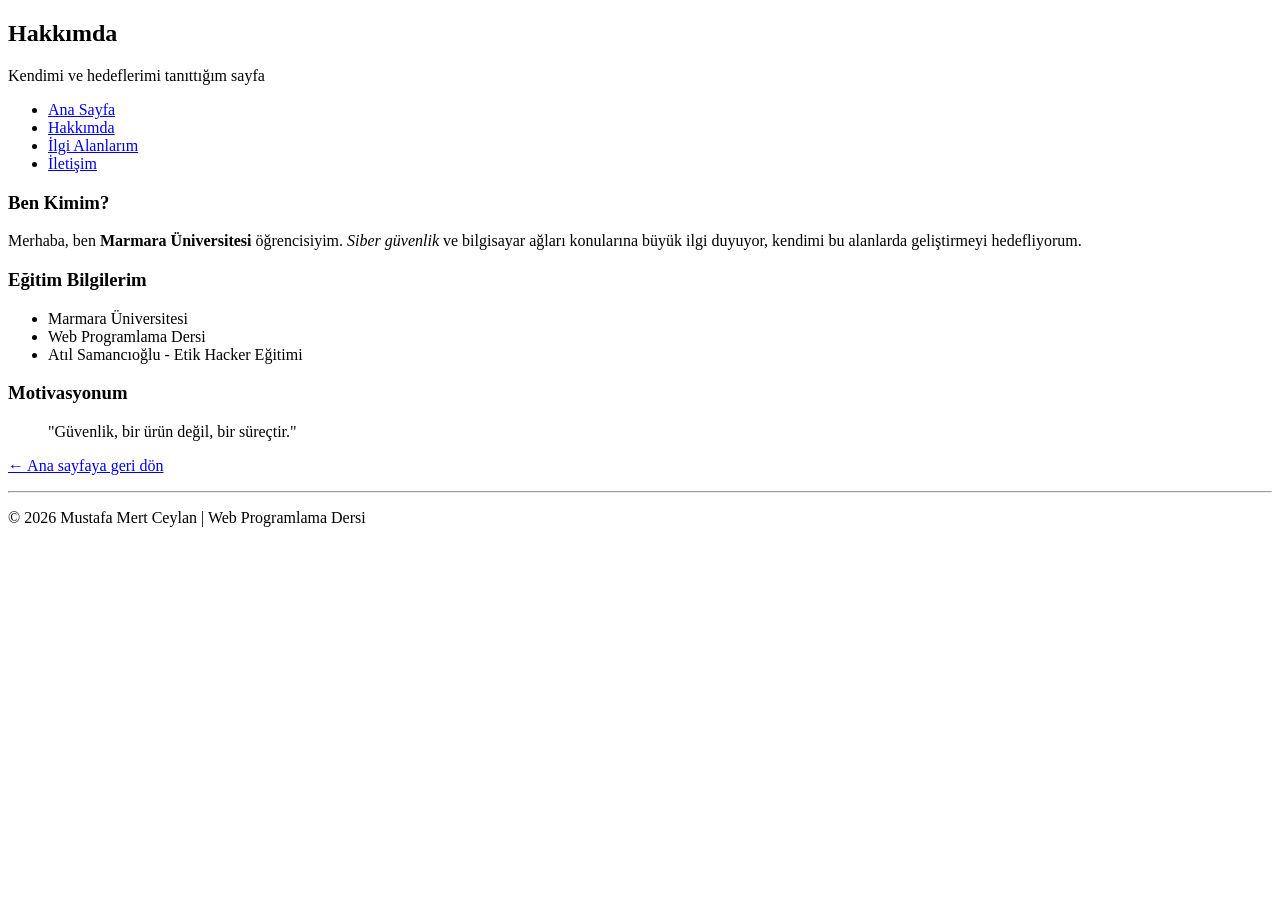
==== about.html @ ae602adf "Add files via upload" ====
<!DOCTYPE html>
<html lang="tr">
<head>
    <meta charset="UTF-8">
    <title>Hakkımda - MustafaMertCeylan</title>
</head>
<body>
    <h2>Hakkımda</h2>
    <p>Kendimi ve hedeflerimi tanıttığım sayfa</p>

    <nav>
        <ul>
            <li><a href="index.html">Ana Sayfa</a></li>
            <li><a href="about.html">Hakkımda</a></li>
            <li><a href="interests.html">İlgi Alanlarım</a></li>
            <li><a href="contact.html">İletişim</a></li>
        </ul>
    </nav>

    <h3>Ben Kimim?</h3>
    <p>Merhaba, ben <strong>Marmara Üniversitesi</strong> öğrencisiyim. <em>Siber güvenlik</em> ve bilgisayar ağları konularına büyük ilgi duyuyor, kendimi bu alanlarda geliştirmeyi hedefliyorum.</p>
    
    <h3>Eğitim Bilgilerim</h3>
    <ul>
        <li>Marmara Üniversitesi</li>
        <li>Web Programlama Dersi</li>
        <li>Atıl Samancıoğlu - Etik Hacker Eğitimi</li>
    </ul>

    <h3>Motivasyonum</h3>
    <blockquote>
        "Güvenlik, bir ürün değil, bir süreçtir."
    </blockquote>

    <p><a href="index.html">← Ana sayfaya geri dön</a></p>
    <hr>
    <footer>
        <p>&copy; 2026 Mustafa Mert Ceylan | Web Programlama Dersi</p>
    </footer>
</body>
</html>
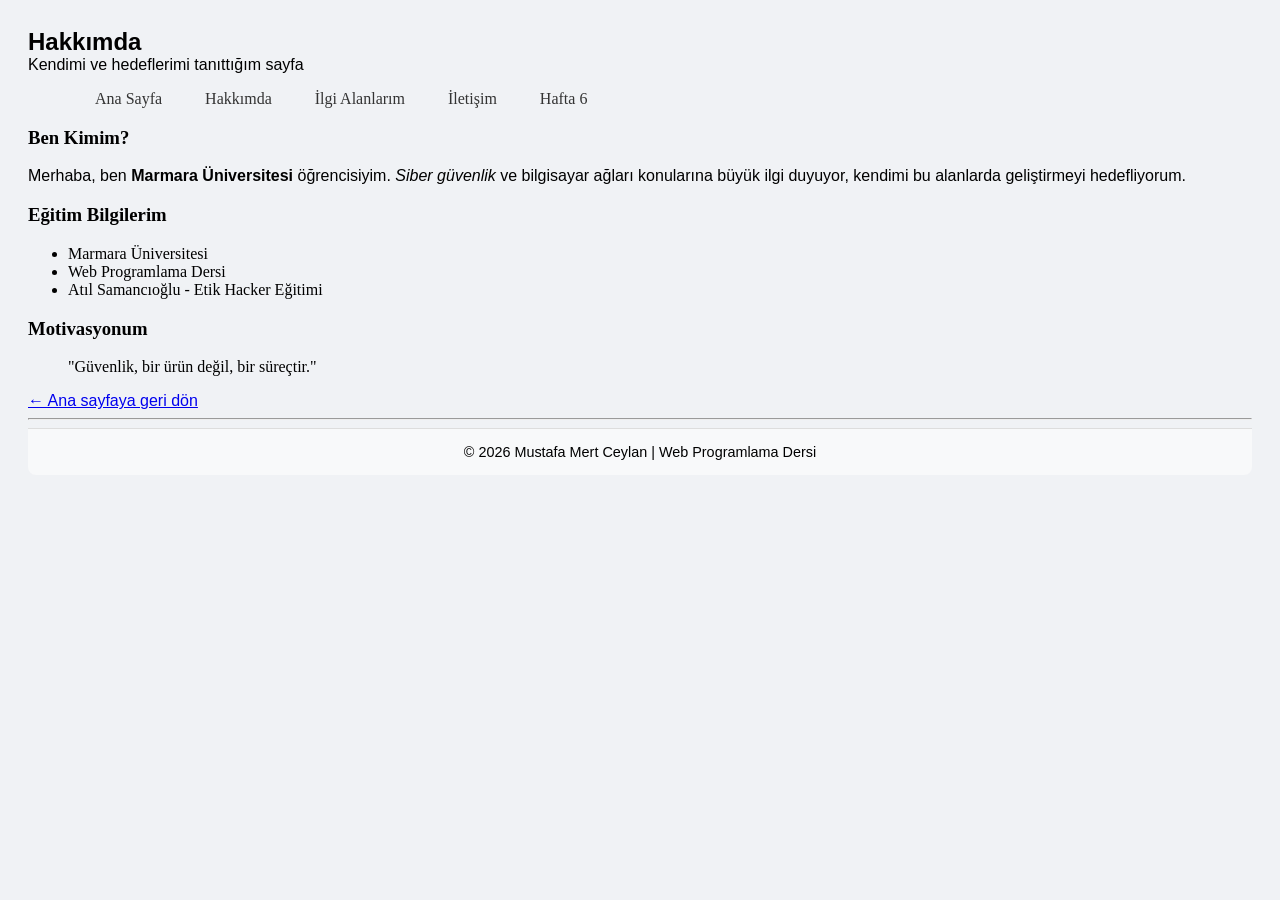
==== commit cc88a7f6: "Add files via upload" ====
--- a/about.html
+++ b/about.html
@@ -1,41 +1,43 @@
-<!DOCTYPE html>
-<html lang="tr">
-<head>
-    <meta charset="UTF-8">
-    <title>Hakkımda - MustafaMertCeylan</title>
-</head>
-<body>
-    <h2>Hakkımda</h2>
-    <p>Kendimi ve hedeflerimi tanıttığım sayfa</p>
-
-    <nav>
-        <ul>
-            <li><a href="index.html">Ana Sayfa</a></li>
-            <li><a href="about.html">Hakkımda</a></li>
-            <li><a href="interests.html">İlgi Alanlarım</a></li>
-            <li><a href="contact.html">İletişim</a></li>
-        </ul>
-    </nav>
-
-    <h3>Ben Kimim?</h3>
-    <p>Merhaba, ben <strong>Marmara Üniversitesi</strong> öğrencisiyim. <em>Siber güvenlik</em> ve bilgisayar ağları konularına büyük ilgi duyuyor, kendimi bu alanlarda geliştirmeyi hedefliyorum.</p>
-    
-    <h3>Eğitim Bilgilerim</h3>
-    <ul>
-        <li>Marmara Üniversitesi</li>
-        <li>Web Programlama Dersi</li>
-        <li>Atıl Samancıoğlu - Etik Hacker Eğitimi</li>
-    </ul>
-
-    <h3>Motivasyonum</h3>
-    <blockquote>
-        "Güvenlik, bir ürün değil, bir süreçtir."
-    </blockquote>
-
-    <p><a href="index.html">← Ana sayfaya geri dön</a></p>
-    <hr>
-    <footer>
-        <p>&copy; 2026 Mustafa Mert Ceylan | Web Programlama Dersi</p>
-    </footer>
-</body>
+<!DOCTYPE html>
+<html lang="tr">
+<head>
+    <meta charset="UTF-8">
+    <title>Hakkımda - MustafaMertCeylan</title>
+    <link rel="stylesheet" href="style.css">
+</head>
+<body>
+    <h2>Hakkımda</h2>
+    <p>Kendimi ve hedeflerimi tanıttığım sayfa</p>
+
+    <nav>
+        <ul>
+            <li><a href="index.html">Ana Sayfa</a></li>
+            <li><a href="about.html">Hakkımda</a></li>
+            <li><a href="interests.html">İlgi Alanlarım</a></li>
+            <li><a href="contact.html">İletişim</a></li>
+            <li><a href="hafta6.html">Hafta 6</a></li>
+        </ul>
+    </nav>
+
+    <h3>Ben Kimim?</h3>
+    <p>Merhaba, ben <strong>Marmara Üniversitesi</strong> öğrencisiyim. <em>Siber güvenlik</em> ve bilgisayar ağları konularına büyük ilgi duyuyor, kendimi bu alanlarda geliştirmeyi hedefliyorum.</p>
+    
+    <h3>Eğitim Bilgilerim</h3>
+    <ul>
+        <li>Marmara Üniversitesi</li>
+        <li>Web Programlama Dersi</li>
+        <li>Atıl Samancıoğlu - Etik Hacker Eğitimi</li>
+    </ul>
+
+    <h3>Motivasyonum</h3>
+    <blockquote>
+        "Güvenlik, bir ürün değil, bir süreçtir."
+    </blockquote>
+
+    <p><a href="index.html">← Ana sayfaya geri dön</a></p>
+    <hr>
+    <footer>
+        <p>&copy; 2026 Mustafa Mert Ceylan | Web Programlama Dersi</p>
+    </footer>
+</body>
 </html>
--- a/style.css
+++ b/style.css
@@ -0,0 +1,106 @@
+/* Grup Seçici (h1, h2, p aynı anda stillendiriliyor)  */
+h1, h2, p {
+    font-family: Arial, sans-serif;
+    margin: 0;
+    padding: 0;
+}
+
+body {
+    background-color: #f0f2f5;
+    padding: 20px;
+}
+
+/* Header ve Menü Düzeni */
+header {
+    background-color: #ffffff;
+    padding: 15px 20px;
+    border-bottom: 1px solid #ddd;
+    border-radius: 8px 8px 0 0;
+}
+
+.header-container {
+    display: flex;
+    justify-content: space-between;
+    align-items: center;
+}
+
+/* Hiyerarşik Seçici 1: nav içindeki ul yapısı [cite: 3, 9] */
+nav ul {
+    list-style: none;
+}
+
+/* Menüyü yatay yapmak için display kullanımı [cite: 3] */
+nav ul li {
+    display: inline-block; 
+    margin-left: 15px;
+}
+
+/* Hiyerarşik Seçici 2: nav içindeki linkler  */
+nav ul li a {
+    text-decoration: none;
+    color: #333;
+    padding: 8px 12px;
+    border-radius: 4px;
+    transition: 0.3s; /* Geçiş efekti */
+}
+
+/* Hover Efekti [cite: 4] */
+nav ul li a:hover {
+    background-color: #8faadd;
+    color: white;
+}
+
+.active {
+    background-color: #8faadd;
+    color: white;
+}
+
+/* İçerik Alanı Düzeni */
+main {
+    background-color: #ffffff;
+    padding: 20px;
+}
+
+.intro {
+    margin-bottom: 20px;
+    padding: 10px;
+    line-height: 1.6; /* Metin düzenleme özelliği 1 [cite: 7] */
+}
+
+.content-wrapper {
+    display: block; /* Sütunları yan yana getirmek için container */
+}
+
+/* Sütunların Genel Yapısı  */
+.content-box {
+    display: inline-block; 
+    vertical-align: top;
+    width: 45%; /* Genişlik [cite: 7] */
+    padding: 20px;
+    border: 1px solid #ccc; /* Kenarlık [cite: 7] */
+    border-radius: 5px;
+    box-sizing: border-box;
+    height: 300px; /* Yükseklik [cite: 7] */
+}
+
+/* Renk ve Metin Özellikleri [cite: 7] */
+.main-content {
+    background-color: #fff4d1; /* Sarımsı arka plan */
+    margin-right: 4%;
+    text-align: left; /* Metin düzenleme özelliği 2 */
+}
+
+.sidebar {
+    background-color: #e3effa; /* Mavimsi arka plan */
+    color: #2c3e50; /* Metin düzenleme özelliği 3 */
+}
+
+/* Footer [cite: 8] */
+footer {
+    text-align: center;
+    padding: 15px;
+    background-color: #f8f9fa;
+    border-top: 1px solid #ddd;
+    border-radius: 0 0 8px 8px;
+    font-size: 0.9em;
+}
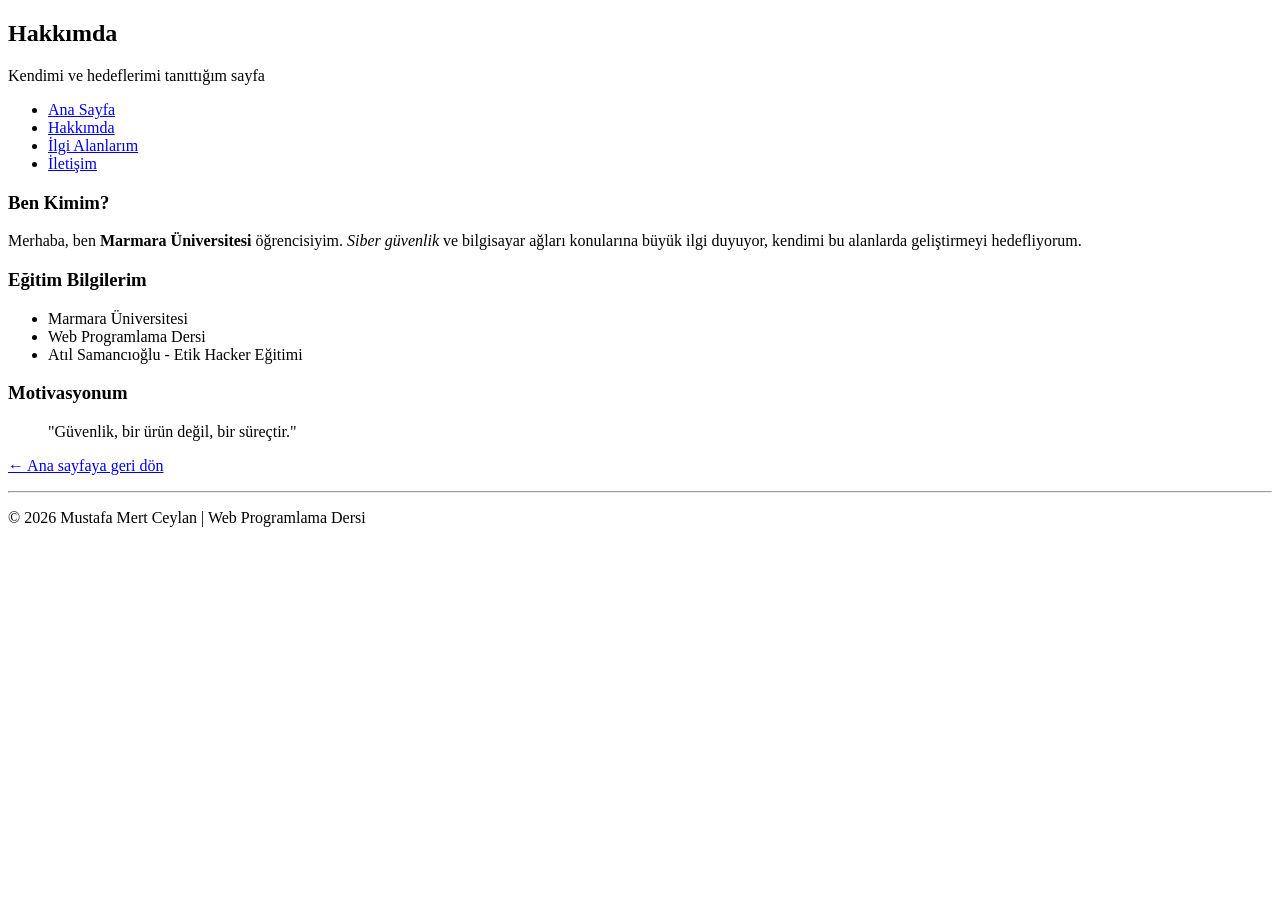
==== commit fed8a8f6: "Add files via upload hafta 7 lab uygulamaları projeye dahil edildi" ====
--- a/about.html
+++ b/about.html
@@ -1,43 +1,41 @@
-<!DOCTYPE html>
-<html lang="tr">
-<head>
-    <meta charset="UTF-8">
-    <title>Hakkımda - MustafaMertCeylan</title>
-    <link rel="stylesheet" href="style.css">
-</head>
-<body>
-    <h2>Hakkımda</h2>
-    <p>Kendimi ve hedeflerimi tanıttığım sayfa</p>
-
-    <nav>
-        <ul>
-            <li><a href="index.html">Ana Sayfa</a></li>
-            <li><a href="about.html">Hakkımda</a></li>
-            <li><a href="interests.html">İlgi Alanlarım</a></li>
-            <li><a href="contact.html">İletişim</a></li>
-            <li><a href="hafta6.html">Hafta 6</a></li>
-        </ul>
-    </nav>
-
-    <h3>Ben Kimim?</h3>
-    <p>Merhaba, ben <strong>Marmara Üniversitesi</strong> öğrencisiyim. <em>Siber güvenlik</em> ve bilgisayar ağları konularına büyük ilgi duyuyor, kendimi bu alanlarda geliştirmeyi hedefliyorum.</p>
-    
-    <h3>Eğitim Bilgilerim</h3>
-    <ul>
-        <li>Marmara Üniversitesi</li>
-        <li>Web Programlama Dersi</li>
-        <li>Atıl Samancıoğlu - Etik Hacker Eğitimi</li>
-    </ul>
-
-    <h3>Motivasyonum</h3>
-    <blockquote>
-        "Güvenlik, bir ürün değil, bir süreçtir."
-    </blockquote>
-
-    <p><a href="index.html">← Ana sayfaya geri dön</a></p>
-    <hr>
-    <footer>
-        <p>&copy; 2026 Mustafa Mert Ceylan | Web Programlama Dersi</p>
-    </footer>
-</body>
+<!DOCTYPE html>
+<html lang="tr">
+<head>
+    <meta charset="UTF-8">
+    <title>Hakkımda - MustafaMertCeylan</title>
+</head>
+<body>
+    <h2>Hakkımda</h2>
+    <p>Kendimi ve hedeflerimi tanıttığım sayfa</p>
+
+    <nav>
+        <ul>
+            <li><a href="index.html">Ana Sayfa</a></li>
+            <li><a href="about.html">Hakkımda</a></li>
+            <li><a href="interests.html">İlgi Alanlarım</a></li>
+            <li><a href="contact.html">İletişim</a></li>
+        </ul>
+    </nav>
+
+    <h3>Ben Kimim?</h3>
+    <p>Merhaba, ben <strong>Marmara Üniversitesi</strong> öğrencisiyim. <em>Siber güvenlik</em> ve bilgisayar ağları konularına büyük ilgi duyuyor, kendimi bu alanlarda geliştirmeyi hedefliyorum.</p>
+    
+    <h3>Eğitim Bilgilerim</h3>
+    <ul>
+        <li>Marmara Üniversitesi</li>
+        <li>Web Programlama Dersi</li>
+        <li>Atıl Samancıoğlu - Etik Hacker Eğitimi</li>
+    </ul>
+
+    <h3>Motivasyonum</h3>
+    <blockquote>
+        "Güvenlik, bir ürün değil, bir süreçtir."
+    </blockquote>
+
+    <p><a href="index.html">← Ana sayfaya geri dön</a></p>
+    <hr>
+    <footer>
+        <p>&copy; 2026 Mustafa Mert Ceylan | Web Programlama Dersi</p>
+    </footer>
+</body>
 </html>
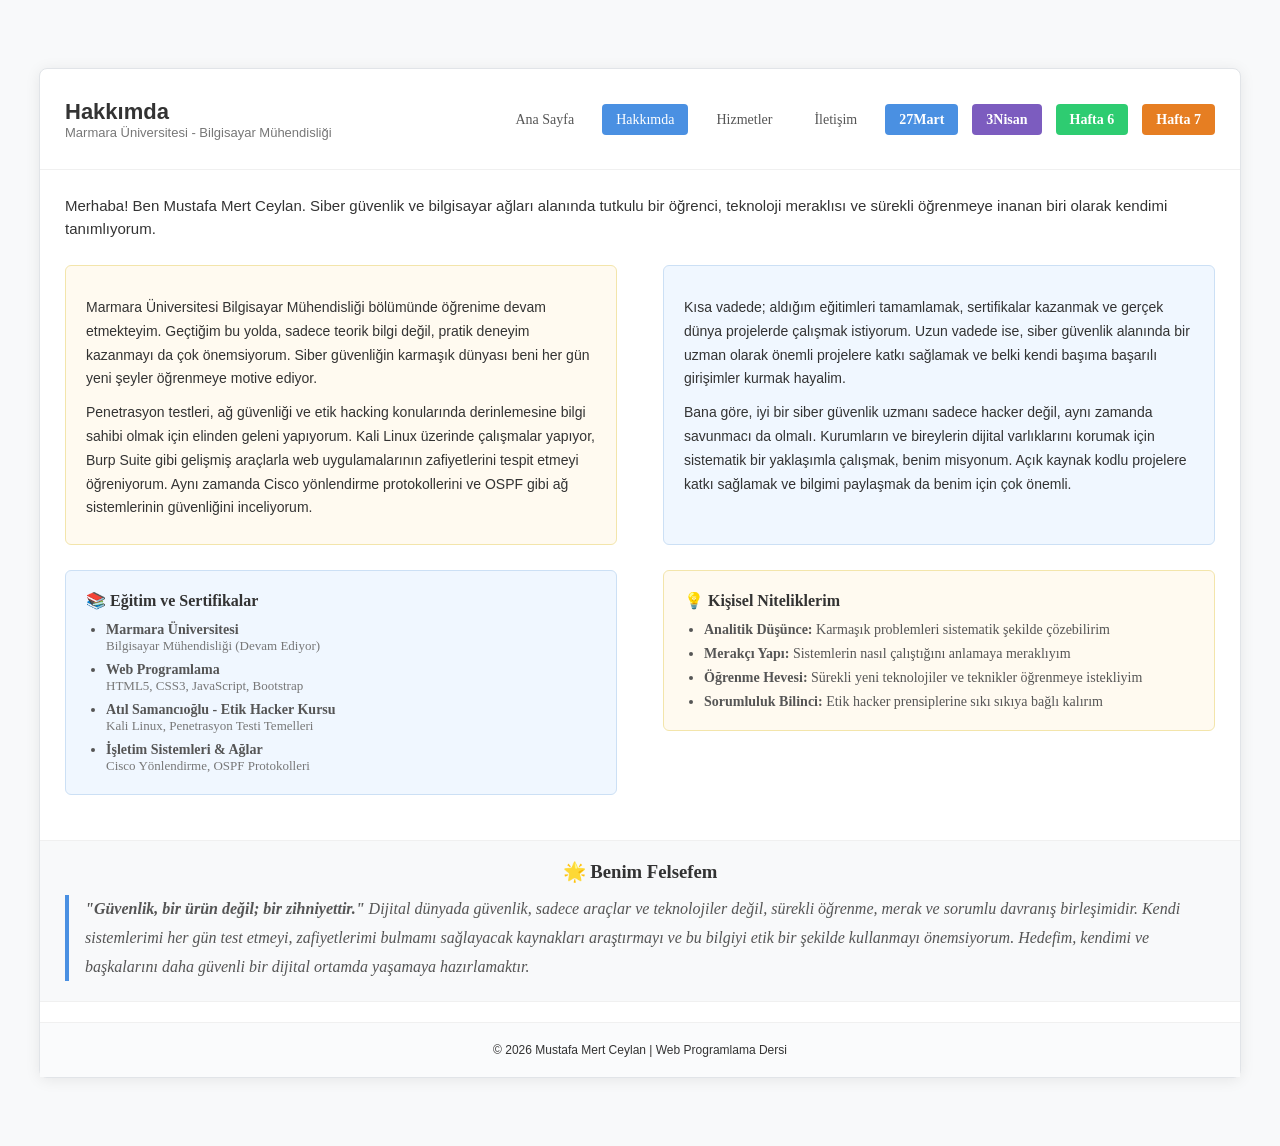
==== commit bef88aae: "Add files via upload" ====
--- a/about.html
+++ b/about.html
@@ -3,39 +3,79 @@
 <head>
     <meta charset="UTF-8">
     <title>Hakkımda - MustafaMertCeylan</title>
+    <link rel="stylesheet" href="style.css">
 </head>
 <body>
-    <h2>Hakkımda</h2>
-    <p>Kendimi ve hedeflerimi tanıttığım sayfa</p>
+    <div class="site-container">
+        <header>
+            <div class="header-content">
+                <h1>Hakkımda</h1>
+                <p>Marmara Üniversitesi - Bilgisayar Mühendisliği</p>
+            </div>
+            <nav>
+                <ul>
+                    <li><a href="index.html">Ana Sayfa</a></li>
+                    <li><a href="about.html" class="active">Hakkımda</a></li>
+                    <li><a href="interests.html">Hizmetler</a></li>
+                    <li><a href="contact.html">İletişim</a></li>
+                    <li><a href="27mart.html" class="btn-27mart">27Mart</a></li>
+                    <li><a href="lab-position.html" class="btn-3nisan">3Nisan</a></li>
+                    <li><a href="hafta6.html" class="btn-hafta6">Hafta 6</a></li>
+                    <li><a href="hafta7.html" class="btn-hafta7">Hafta 7</a></li>
+                </ul>
+            </nav>
+        </header>
 
-    <nav>
-        <ul>
-            <li><a href="index.html">Ana Sayfa</a></li>
-            <li><a href="about.html">Hakkımda</a></li>
-            <li><a href="interests.html">İlgi Alanlarım</a></li>
-            <li><a href="contact.html">İletişim</a></li>
-        </ul>
-    </nav>
+        <section class="intro">
+            <p>Merhaba! Ben Mustafa Mert Ceylan. Siber güvenlik ve bilgisayar ağları alanında tutkulu bir öğrenci, teknoloji meraklısı ve sürekli öğrenmeye inanan biri olarak kendimi tanımlıyorum.</p>
+        </section>
 
-    <h3>Ben Kimim?</h3>
-    <p>Merhaba, ben <strong>Marmara Üniversitesi</strong> öğrencisiyim. <em>Siber güvenlik</em> ve bilgisayar ağları konularına büyük ilgi duyuyor, kendimi bu alanlarda geliştirmeyi hedefliyorum.</p>
-    
-    <h3>Eğitim Bilgilerim</h3>
-    <ul>
-        <li>Marmara Üniversitesi</li>
-        <li>Web Programlama Dersi</li>
-        <li>Atıl Samancıoğlu - Etik Hacker Eğitimi</li>
-    </ul>
+        <main class="columns-container">
+            <article class="box box-left">
+                <h2>👨‍💻 Kim Olduğum?</h2>
+                <p>Marmara Üniversitesi Bilgisayar Mühendisliği bölümünde öğrenime devam etmekteyim. Geçtiğim bu yolda, sadece teorik bilgi değil, pratik deneyim kazanmayı da çok önemsiyorum. Siber güvenliğin karmaşık dünyası beni her gün yeni şeyler öğrenmeye motive ediyor.</p>
+                <p>Penetrasyon testleri, ağ güvenliği ve etik hacking konularında derinlemesine bilgi sahibi olmak için elinden geleni yapıyorum. Kali Linux üzerinde çalışmalar yapıyor, Burp Suite gibi gelişmiş araçlarla web uygulamalarının zafiyetlerini tespit etmeyi öğreniyorum. Aynı zamanda Cisco yönlendirme protokollerini ve OSPF gibi ağ sistemlerinin güvenliğini inceliyorum.</p>
+            </article>
 
-    <h3>Motivasyonum</h3>
-    <blockquote>
-        "Güvenlik, bir ürün değil, bir süreçtir."
-    </blockquote>
+            <aside class="box box-right">
+                <h2>🎯 Hedeflerim ve Vizyonum</h2>
+                <p>Kısa vadede; aldığım eğitimleri tamamlamak, sertifikalar kazanmak ve gerçek dünya projelerde çalışmak istiyorum. Uzun vadede ise, siber güvenlik alanında bir uzman olarak önemli projelere katkı sağlamak ve belki kendi başıma başarılı girişimler kurmak hayalim.</p>
+                <p>Bana göre, iyi bir siber güvenlik uzmanı sadece hacker değil, aynı zamanda savunmacı da olmalı. Kurumların ve bireylerin dijital varlıklarını korumak için sistematik bir yaklaşımla çalışmak, benim misyonum. Açık kaynak kodlu projelere katkı sağlamak ve bilgimi paylaşmak da benim için çok önemli.</p>
+            </aside>
+        </main>
 
-    <p><a href="index.html">← Ana sayfaya geri dön</a></p>
-    <hr>
-    <footer>
-        <p>&copy; 2026 Mustafa Mert Ceylan | Web Programlama Dersi</p>
-    </footer>
+        <div style="padding: 0 25px 25px; font-size: 0;">
+            <div style="display: inline-block; width: 48%; vertical-align: top; padding: 20px; box-sizing: border-box; background-color: #f0f7ff; border: 1px solid #cce0f5; border-radius: 6px; margin-right: 4%; font-size: 14px;">
+                <h3 style="color: #333; margin: 0 0 12px; font-size: 16px;">📚 Eğitim ve Sertifikalar</h3>
+                <ul style="margin: 0; padding-left: 20px; color: #555;">
+                    <li style="margin-bottom: 8px;"><strong>Marmara Üniversitesi</strong><br><span style="font-size: 13px; color: #777;">Bilgisayar Mühendisliği (Devam Ediyor)</span></li>
+                    <li style="margin-bottom: 8px;"><strong>Web Programlama</strong><br><span style="font-size: 13px; color: #777;">HTML5, CSS3, JavaScript, Bootstrap</span></li>
+                    <li style="margin-bottom: 8px;"><strong>Atıl Samancıoğlu - Etik Hacker Kursu</strong><br><span style="font-size: 13px; color: #777;">Kali Linux, Penetrasyon Testi Temelleri</span></li>
+                    <li><strong>İşletim Sistemleri & Ağlar</strong><br><span style="font-size: 13px; color: #777;">Cisco Yönlendirme, OSPF Protokolleri</span></li>
+                </ul>
+            </div>
+
+            <div style="display: inline-block; width: 48%; vertical-align: top; padding: 20px; box-sizing: border-box; background-color: #fffaf0; border: 1px solid #f3e5ab; border-radius: 6px; font-size: 14px;">
+                <h3 style="color: #333; margin: 0 0 12px; font-size: 16px;">💡 Kişisel Niteliklerim</h3>
+                <ul style="margin: 0; padding-left: 20px; color: #555;">
+                    <li style="margin-bottom: 8px;"><strong>Analitik Düşünce:</strong> Karmaşık problemleri sistematik şekilde çözebilirim</li>
+                    <li style="margin-bottom: 8px;"><strong>Merakçı Yapı:</strong> Sistemlerin nasıl çalıştığını anlamaya meraklıyım</li>
+                    <li style="margin-bottom: 8px;"><strong>Öğrenme Hevesi:</strong> Sürekli yeni teknolojiler ve teknikler öğrenmeye istekliyim</li>
+                    <li><strong>Sorumluluk Bilinci:</strong> Etik hacker prensiplerine sıkı sıkıya bağlı kalırım</li>
+                </ul>
+            </div>
+        </div>
+
+        <div style="padding: 20px 25px; background-color: #f8f9fa; border-top: 1px solid #f0f0f0; border-bottom: 1px solid #f0f0f0; margin: 20px 0;">
+            <h3 style="color: #333; margin: 0 0 12px; text-align: center;">🌟 Benim Felsefem</h3>
+            <blockquote style="border-left: 4px solid #4a90e2; padding-left: 16px; margin: 0; color: #555; font-style: italic; line-height: 1.8;">
+                <strong>"Güvenlik, bir ürün değil; bir zihniyettir."</strong> Dijital dünyada güvenlik, sadece araçlar ve teknolojiler değil, sürekli öğrenme, merak ve sorumlu davranış birleşimidir. Kendi sistemlerimi her gün test etmeyi, zafiyetlerimi bulmamı sağlayacak kaynakları araştırmayı ve bu bilgiyi etik bir şekilde kullanmayı önemsiyorum. Hedefim, kendimi ve başkalarını daha güvenli bir dijital ortamda yaşamaya hazırlamaktır.
+            </blockquote>
+        </div>
+
+        <footer>
+            <p>&copy; 2026 Mustafa Mert Ceylan | Web Programlama Dersi</p>
+        </footer>
+    </div>
 </body>
 </html>
--- a/style.css
+++ b/style.css
@@ -0,0 +1,327 @@
+/* --- GRUP SEÇİCİ (Gereksinim 9) --- */
+/* h1, h2 ve p etiketleri için ortak font ve margin ayarı  */
+h1, h2, p {
+    font-family: 'Segoe UI', Tahoma, sans-serif;
+    margin: 0;
+    color: #333;
+}
+
+body {
+    background-color: #f8f9fa;
+    display: flex;
+    justify-content: center;
+    padding: 40px 0;
+}
+
+.site-container {
+    /* Sabit 850px yerine esnek bir genişlik ve üst sınır veriyoruz */
+    width: 95%; 
+    max-width: 1200px; 
+    margin: 20px auto; /* Sayfayı dikeyde de merkeze alır */
+    background-color: #ffffff;
+    border: 1px solid #e1e4e8;
+    border-radius: 8px;
+    box-shadow: 0 2px 15px rgba(0,0,0,0.08);
+}
+
+/* Header ve İçerik alanlarındaki boşlukları biraz artırarak ferahlatıyoruz */
+header {
+    padding: 30px 50px; /* İç boşluğu artırdık */
+    display: flex;
+    justify-content: space-between;
+    align-items: center;
+    border-bottom: 1px solid #f0f0f0;
+}
+
+.contact-info-section {
+    padding: 40px 60px; /* İçerik yanlardan daha fazla boşluk kazanır */
+}
+
+/* --- HEADER VE NAVİGASYON --- */
+header {
+    padding: 25px;
+    border-bottom: 1px solid #f0f0f0;
+    display: flex;
+    justify-content: space-between;
+    align-items: center;
+}
+
+.header-content h1 { font-size: 22px; }
+.header-content p { font-size: 13px; color: #777; }
+
+/* Hiyerarşik Seçici 1: nav içindeki liste elemanları  */
+nav ul li {
+    display: inline-block; /* Menüyü yatay yapar [cite: 3] */
+    margin-left: 10px;
+}
+
+nav ul li a {
+    text-decoration: none;
+    font-size: 14px;
+    padding: 8px 14px;
+    border-radius: 4px;
+    color: #555;
+    transition: all 0.2s ease; /* Hover yumuşatma */
+}
+
+/* Hover Efekti [cite: 4] */
+nav ul li a:hover {
+    background-color: #ebf2ff;
+    color: #4a90e2;
+}
+
+.active {
+    background-color: #4a90e2;
+    color: white !important;
+}
+
+/* --- İÇERİK DÜZENİ --- */
+.intro {
+    padding: 25px;
+    line-height: 1.5;
+    font-size: 15px;
+    color: #555;
+}
+
+.columns-container {
+    padding: 0 25px 25px 25px;
+    font-size: 0; /* inline-block boşluk hatasını gidermek için  */
+}
+
+.box {
+    display: inline-block; /* Yan yana dizilim  */
+    vertical-align: top;
+    width: 48%; /* Genişlik  */
+    box-sizing: border-box; /* Padding genişliği etkilemez */
+    padding: 20px;
+    border-radius: 6px;
+    min-height: 280px;
+}
+
+/* Hiyerarşik Seçici 2: .box içindeki p etiketleri  */
+/* Metin düzenleme: font-size, line-height, text-align  */
+.box p {
+    font-size: 14px;
+    line-height: 1.7;
+    text-align: left;
+    margin-top: 10px;
+}
+
+.box-left {
+    background-color: #fffaf0; /* Daha yumuşak krem/sarı tonu */
+    border: 1px solid #f3e5ab;
+    margin-right: 4%; /* İki kutu arası boşluk */
+}
+
+.box-right {
+    background-color: #f0f7ff; /* Daha yumuşak buz mavisi tonu */
+    border: 1px solid #cce0f5;
+}
+
+/* Konteynır Ayarları [cite: 24, 25, 26] */
+.contact-container {
+    width: 600px; /* Gereksinim: 600px [cite: 24] */
+    margin: 40px auto; /* Gereksinim: Ortala [cite: 24] */
+    padding: 30px; /* Gereksinim: İç boşluk [cite: 25] */
+    border: 1px solid #ddd; /* Gereksinim: Kenarlık [cite: 26] */
+    border-radius: 10px; /* Gereksinim: Köşe yuvarlama [cite: 26] */
+    background-color: #fff;
+    box-shadow: 0 4px 10px rgba(0,0,0,0.05);
+}
+
+/* Label Ayarları [cite: 17] */
+.contact-container label {
+    display: block; /* Alt alta durmaları için */
+    font-weight: bold;
+    margin-bottom: 8px;
+    font-size: 14px;
+}
+
+/* Form Elemanları Çoklu Seçici [cite: 28, 29, 30, 32] */
+.contact-container input[type="text"],
+.contact-container input[type="email"],
+.contact-container input[type="password"],
+.contact-container select,
+.contact-container textarea {
+    width: 100%; /* Gereksinim: Tam kapla [cite: 28] */
+    padding: 12px; /* Gereksinim: Ferah padding [cite: 29] */
+    margin-bottom: 20px; /* Gereksinim: Alt boşluk [cite: 30] */
+    border: 1px solid #ccc;
+    border-radius: 5px;
+    box-sizing: border-box; /* Padding'in genişliği bozmasını engeller */
+}
+
+/* Radyo ve Checkbox Özel Alanı */
+.form-section {
+    margin-bottom: 20px;
+}
+
+.option-group {
+    background-color: #f9f9f9;
+    padding: 15px;
+    border-radius: 8px;
+}
+
+.inline-label {
+    display: inline !important; /* Bu labellar yan yana durmalı */
+    font-weight: normal !important;
+    margin-left: 5px;
+}
+
+/* Buton Tasarımları [cite: 31] */
+.btn-container {
+    display: flex;
+    gap: 15px;
+}
+
+.btn-submit {
+    flex: 1;
+    background-color: #007bff; /* Mavi [cite: 31] */
+    color: white;
+    padding: 12px; /* Gereksinim: Büyütülmüş padding [cite: 31] */
+    border: none; /* Gereksinim: Kenarlık kaldırıldı [cite: 31] */
+    border-radius: 5px;
+    font-weight: bold;
+    cursor: pointer;
+}
+
+.btn-reset {
+    flex: 1;
+    background-color: #dc3545; /* Kırmızı */
+    color: white;
+    padding: 12px;
+    border: none;
+    border-radius: 5px;
+    font-weight: bold;
+    cursor: pointer;
+}
+/* --- FOOTER --- */
+footer {
+    text-align: center;
+    padding: 20px;
+    background-color: #fafbfc;
+    border-top: 1px solid #f0f0f0;
+    font-size: 12px;
+    color: #999;
+}
+
+/* --- İLETİŞİM KARTLARI DÜZENİ --- */
+.info-grid {
+    display: flex;
+    gap: 20px;
+    margin-bottom: 40px;
+}
+
+.info-card {
+    flex: 1;
+    background: #fdfdfd;
+    padding: 20px;
+    text-align: center;
+    border: 1px solid #eee;
+    border-radius: 12px;
+    transition: transform 0.3s ease, box-shadow 0.3s ease;
+}
+
+.info-card:hover {
+    transform: translateY(-5px); /* Hafif yukarı kalkma efekti */
+    box-shadow: 0 5px 15px rgba(0,0,0,0.05);
+    border-color: #4a90e2;
+}
+
+.info-card .icon {
+    font-size: 24px;
+    margin-bottom: 10px;
+}
+
+.info-card h3 {
+    font-size: 16px;
+    margin-bottom: 10px;
+    color: #4a90e2;
+}
+
+/* --- SSS BÖLÜMÜ DÜZENİ --- */
+.faq-container {
+    background: #f8f9fa;
+    padding: 30px;
+    border-radius: 12px;
+    margin-bottom: 30px;
+}
+
+.faq-container h3 {
+    margin-bottom: 20px;
+    border-left: 4px solid #4a90e2;
+    padding-left: 15px;
+}
+
+.faq-item {
+    margin-bottom: 20px;
+    padding-bottom: 15px;
+    border-bottom: 1px solid #eef0f2;
+}
+
+.faq-item:last-child {
+    border-bottom: none;
+    margin-bottom: 0;
+}
+
+.faq-item h4 {
+    color: #333;
+    margin-bottom: 8px;
+    font-size: 15px;
+}
+
+.faq-item p {
+    color: #666;
+    font-size: 14px;
+    line-height: 1.6;
+}
+
+.section-divider {
+    border: 0;
+    height: 1px;
+    background: #eee;
+    margin: 40px 0;
+}
+
+/* --- 27MART BUTONU --- */
+.btn-27mart {
+    background-color: #4a90e2;
+    color: white !important;
+    font-weight: bold;
+}
+
+/* --- 3NİSAN BUTONU --- */
+.btn-3nisan {
+    background-color: #7c5cbf;
+    color: white !important;
+    font-weight: bold;
+}
+
+.btn-3nisan:hover {
+    background-color: #6a4aab !important;
+    color: white !important;
+}
+
+/* --- HAFTA 6 BUTONU --- */
+.btn-hafta6 {
+    background-color: #2ecc71;
+    color: white !important;
+    font-weight: bold;
+}
+
+.btn-hafta6:hover {
+    background-color: #27ae60 !important;
+    color: white !important;
+}
+
+/* --- HAFTA 7 BUTONU --- */
+.btn-hafta7 {
+    background-color: #e67e22;
+    color: white !important;
+    font-weight: bold;
+}
+
+.btn-hafta7:hover {
+    background-color: #ca6f1e !important;
+    color: white !important;
+}
